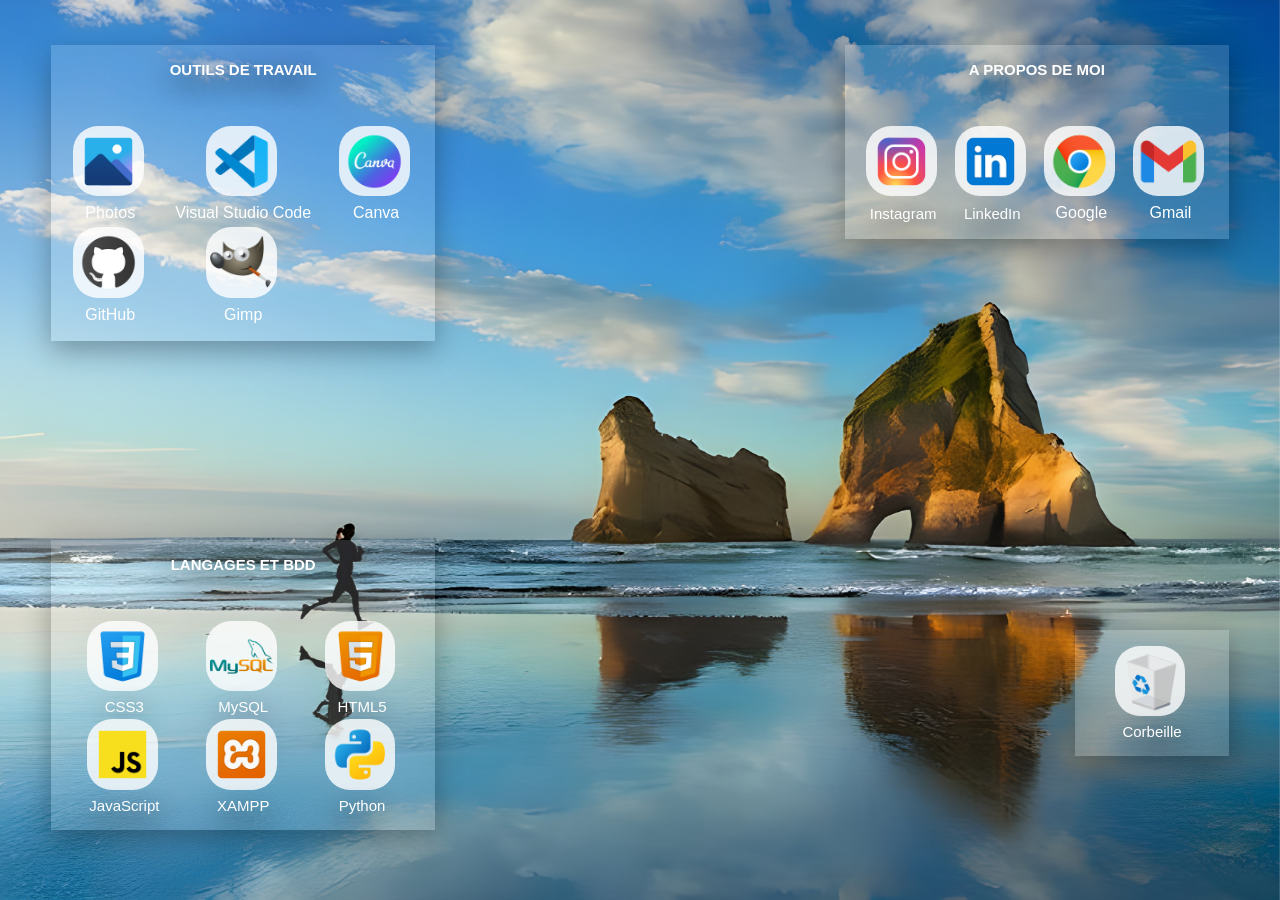
==== index.html @ 0bf075bc "23-03-2026" ====
<!DOCTYPE html>
<html lang="en">

<head>
    <meta charset="UTF-8">
    <meta name="viewport" content="width=device-width, initial-scale=1.0">
    <title>Accueil</title>
    <link rel="stylesheet" href="index.css">
    <link rel="stylesheet" href="page-icons.css">
</head>

<body>
    <img class="fond" src="images/fond_d_ecran.jpg" alt="">
    <div class="icons">
        <table class="work">
            <tr>
                <th scope="row" colspan="3">OUTILS DE TRAVAIL</th>
            </tr>
            <tr>
                <td class="photos"> <img class="icon" src="images/icons/icons-photos.png" alt=""></td>
                <td class="vscode"> <img class="icon" src="images/icons/icons-vscode.png" alt=""></td>
                <td class="canva"> <img class="icon" src="images/icons/icons-canva.png" alt=""></td>

            </tr>
            <tr>
                <td class="photos"> <a href=""><button>Photos</button></a></td>
                <td class="vscode"> <a href=""><button>Visual Studio Code</button></a></td>
                <td class="canva"> <a href=""><button>Canva</button></a></td>


            </tr>
            
            <tr>

                <td class="github"><img class="icon" src="images/icons/icons-github.png" alt=""></td>
                <td class="gimp"><img class="icon" src="images/icons/icons-gimp.png" alt=""></td>

            </tr>
            <tr>

                <td class="github"> <a href=""><button class="github">GitHub</button></a></td>
                <td class="gimp"><a href=""><button>Gimp</button></a></td>
            </tr>
            
        </table>

        <table class="language">
            <tr>
                <th scope="row" colspan="3">LANGAGES ET BDD</th>
            </tr>
            <tr>
                <td><img class="icon" src="images/icons/icons-css.png" alt=""></td>
                <td><img class="icon" src="images/icons/icons-mysql.png" alt=""></td>
                <td><img class="icon" src="images/icons/icons-html.png" alt=""></td>
            </tr>
            <tr>
                <td>CSS3</td>
                <td>MySQL</td>
                <td>HTML5</td>
            </tr>
            <tr>
                <td><img class="icon" src="images/icons/icons-javascript.png" alt=""></td>
                <td><img class="icon" src="images/icons/icons-xampp.png" alt=""></td>
                <td><img class="icon" src="images/icons/icons-python.png" alt=""></td>
            </tr>
            <tr>
                <td>JavaScript</td>
                <td>XAMPP</td>
                <td>Python</td>
            </tr>
        </table>

        <table class="social">
            <tr>
                <th scope="row" colspan="4">A PROPOS DE MOI</th>
            </tr>
            <tr>
                <!-- <td><img class="icon" src="images/icons/icons8-youtube-70.png" alt=""></td> -->
                <td><a href="https://www.instagram.com/rfmaude/" target="_blank"><img class="icon"
                            src="images/icons/icons-instagram.png" alt=""></a></td>
                <td><a href="https://www.linkedin.com/in/maude-roy-flament/" target="_blank"><img class="icon"
                            src="images/icons/icons-linkedin.png" alt=""></a></td>
                <td class="google"><a href="google.html"><img class="icon" src="images/icons/icons-chrome.png"
                            alt=""></a></td>
                <td class="gmail"><img class="icon" src="images/icons/icons-gmail.png" alt=""></td>
            </tr>
            <tr>
                <!-- <td>YouTube</td> -->
                <td>Instagram</td>
                <td>LinkedIn</td>
                <td class="google"> <a href="google.html"><button class="google">Google</button></a></td>
                <td class="gmail"> <a href=""><button class="gmail">Gmail</button></a></td>
            </tr>
        </table>

        <table class="poubelle">

            <tr>
                <td><img class="icon" src="images/icons/icons-bin.png" alt=""></td>
            </tr>
            <tr>
                <td>Corbeille</td>
            </tr>
        </table>


    </div>
    <script src="poubelle.js"></script>
    <script src="google.js"></script>
</body>

</html>
---- index.css ----
.fond {
    position: fixed;
    inset: 0;
    width: 100%;
    height: 100%;
    min-width: 500px;
    min-height: 500px;
    object-fit: cover;
    object-position: center;
    z-index: -1;
    margin: 0;

}

body {
    margin: 0;
    overflow: scroll;
    /* Empêche le scroll si une icône dépasse */
    height: 100%;
    width: 100%;
    min-width: 500px;
    min-height: 500px;
    font-size: clamp(12px, 2vw, 15px);
    font-family: 'Gill Sans', 'Gill Sans MT', 'Calibri', 'Trebuchet MS', sans-serif;
}


.icons .work,
.icons .language,
.icons .social {
    width: 30vw;
    padding: 1vw;
    text-align: center;
    background-color: rgba(255, 255, 255, 0.15);
    box-shadow: 0 1vh 3vh rgba(0, 0, 0, 0.3);
}

.icons .poubelle {
    width: 12vw;
    padding: 1vw;
    text-align: center;
    background-color: rgba(255, 255, 255, 0.15);
    box-shadow: 0 1vh 3vh rgba(0, 0, 0, 0.3);

}
th{
    padding-bottom: 5vh;
}
th,
td {
    color: rgb(255, 255, 255);
    text-shadow: 0 1vh 3vh rgba(0, 0, 0, 0.9);

}

.work {
    position: absolute;
    top: 5vh;
    left: 4vw;

}

.language {
    position: absolute;
    top: 60vh;
    left: 4vw;

}

.social {
    position: absolute;
    top: 5vh;
    right: 4vw;
}

.poubelle {
    position: absolute;
    top: 70vh;
    right: 4vw;
}

.td:hover {
    padding: 0.3vw;

}

.icon {
    padding: 0.3vw;
    cursor: pointer;
    background-color: rgba(255, 255, 255, 0.8);
    width: 7vh;
    margin-right: 0.3vw;
    border-radius: 25px;
}

button {
    border: none;
    font-size: 1rem;
    color: rgb(255, 255, 255);
    background-color: rgba(255, 255, 255, 0);
    cursor: pointer;
}
---- page-icons.css ----
/*PAGE POUBELLE*/
.dossier-container {
    position: fixed;
    top: 50%;
    left: 50%;
    transform: translate(-50%, -50%);
    z-index: 100;
}

.dossier{
    border-radius: 1vw;
    max-width: 130%;
    height: auto;
    display: block;
    box-shadow: 0 1vh 3vh rgba(0, 0, 0, 0.5);
}

.close-zone {
    position: absolute;
    top: 0vw;
    right: -11.6vw;
    width: 1vw;
    height: 1vw;
    cursor: pointer;
    z-index: 101;    

}

.close-zone2 {
    position: absolute;
    top: 0vw;
    right: -14.3vw;
    width: 1vw;
    height: 1vw;
    cursor: pointer;
    z-index: 101;
}

/*PAGE GOOGLE*/
.google{
    border-radius: 1vw;
    max-width: 130%;
    height: auto;
}
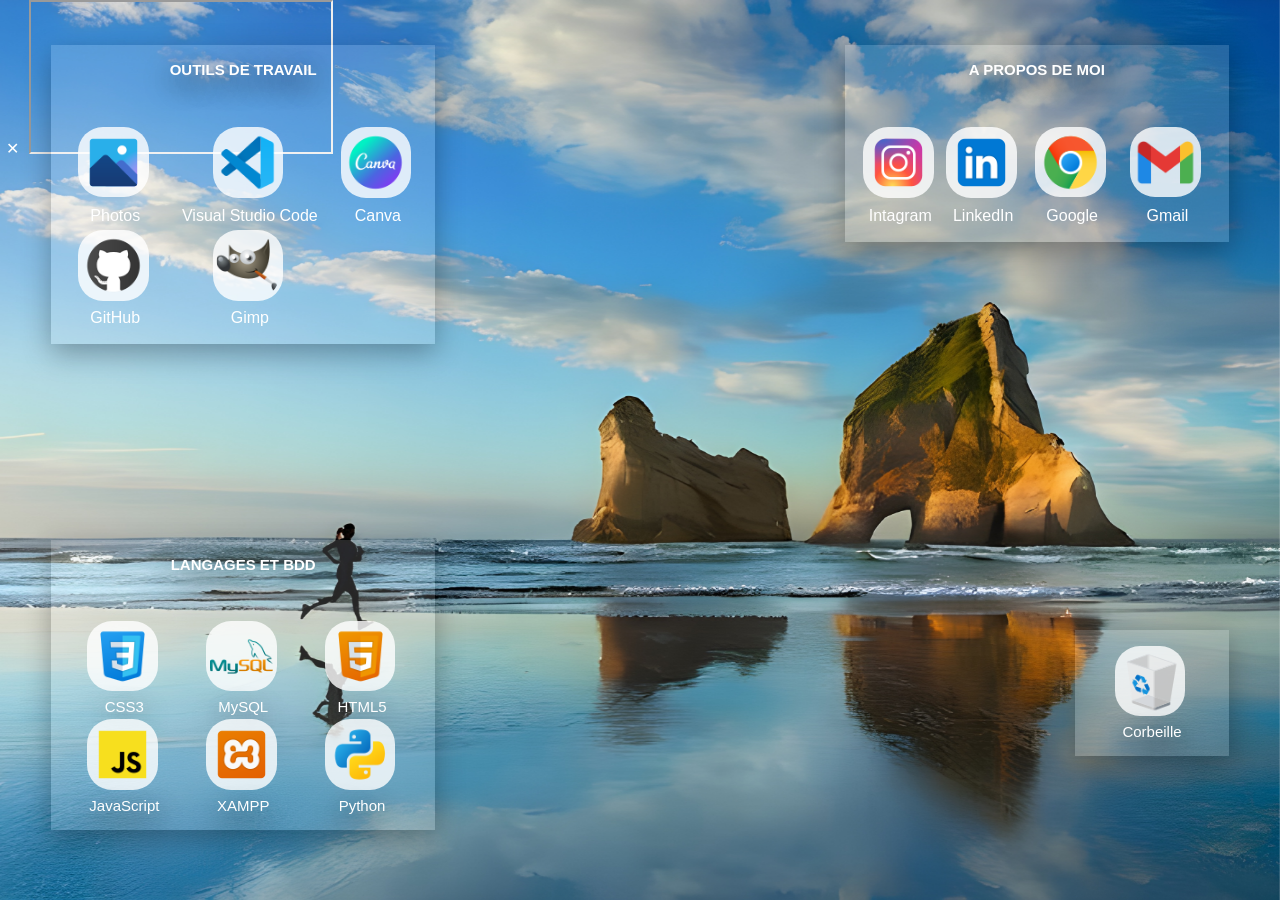
==== commit df0ae04c: "29-03-2026/23h30" ====
--- a/index.html
+++ b/index.html
@@ -1,5 +1,5 @@
 <!DOCTYPE html>
-<html lang="en">
+<html lang="fr">
 
 <head>
     <meta charset="UTF-8">
@@ -7,6 +7,7 @@
     <title>Accueil</title>
     <link rel="stylesheet" href="index.css">
     <link rel="stylesheet" href="page-icons.css">
+    <link rel="stylesheet" href="popup.css">
 </head>
 
 <body>
@@ -17,19 +18,23 @@
                 <th scope="row" colspan="3">OUTILS DE TRAVAIL</th>
             </tr>
             <tr>
-                <td class="photos"> <img class="icon" src="images/icons/icons-photos.png" alt=""></td>
+                <td class="photos">
+                    <button class="open-popup" data-src="photo.html">
+                        <img class="icon" src="images/icons/icons-photos.png" alt="">
+                    </button>
+                </td>
                 <td class="vscode"> <img class="icon" src="images/icons/icons-vscode.png" alt=""></td>
                 <td class="canva"> <img class="icon" src="images/icons/icons-canva.png" alt=""></td>
 
             </tr>
             <tr>
-                <td class="photos"> <a href=""><button>Photos</button></a></td>
+                <td class="photos"><button class="open-popup" data-src="photo.html">Photos</button></td>
                 <td class="vscode"> <a href=""><button>Visual Studio Code</button></a></td>
                 <td class="canva"> <a href=""><button>Canva</button></a></td>
 
 
             </tr>
-            
+
             <tr>
 
                 <td class="github"><img class="icon" src="images/icons/icons-github.png" alt=""></td>
@@ -41,7 +46,7 @@
                 <td class="github"> <a href=""><button class="github">GitHub</button></a></td>
                 <td class="gimp"><a href=""><button>Gimp</button></a></td>
             </tr>
-            
+
         </table>
 
         <table class="language">
@@ -76,25 +81,45 @@
             </tr>
             <tr>
                 <!-- <td><img class="icon" src="images/icons/icons8-youtube-70.png" alt=""></td> -->
-                <td><a href="https://www.instagram.com/rfmaude/" target="_blank"><img class="icon"
-                            src="images/icons/icons-instagram.png" alt=""></a></td>
-                <td><a href="https://www.linkedin.com/in/maude-roy-flament/" target="_blank"><img class="icon"
-                            src="images/icons/icons-linkedin.png" alt=""></a></td>
-                <td class="google"><a href="google.html"><img class="icon" src="images/icons/icons-chrome.png"
-                            alt=""></a></td>
-                <td class="gmail"><img class="icon" src="images/icons/icons-gmail.png" alt=""></td>
+                <td>
+                    <a href="https://www.instagram.com/rfmaude/" target="_blank">
+                        <img class="icon" src="images/icons/icons-instagram.png" alt="">
+                    </a>
+                </td>
+                <td>
+                    <a href="https://www.linkedin.com/in/maude-roy-flament/" target="_blank">
+                        <img class="icon" src="images/icons/icons-linkedin.png" alt="">
+                    </a>
+                </td>
+                <td class="google">
+                    <button class="open-popup" data-src="google.html">
+                        <img class="icon" src="images/icons/icons-chrome.png" alt="">
+                    </button>
+                </td>
+                <td class="gmail">
+                    <button class="open-popup" data-src="gmail.html">
+                        <img class="icon" src="images/icons/icons-gmail.png" alt="">
+                    </button>
+                </td>
             </tr>
             <tr>
                 <!-- <td>YouTube</td> -->
-                <td>Instagram</td>
-                <td>LinkedIn</td>
-                <td class="google"> <a href="google.html"><button class="google">Google</button></a></td>
-                <td class="gmail"> <a href=""><button class="gmail">Gmail</button></a></td>
+                <td>
+                    <a href="https://www.instagram.com/rfmaude/" target="_blank">
+                        <button>Intagram</button>
+                    </a>
+                </td>
+                <td>
+                    <a href="https://www.linkedin.com/in/maude-roy-flament/" target="_blank">
+                        <button>LinkedIn</button>
+                    </a>
+                </td>
+                <td class="google"> <button class="open-popup" data-src="google.html">Google</button></td>
+                <td class="gmail"> <button class="open-popup" data-src="gmail.html">Gmail</button></td>
             </tr>
         </table>
 
         <table class="poubelle">
-
             <tr>
                 <td><img class="icon" src="images/icons/icons-bin.png" alt=""></td>
             </tr>
@@ -103,10 +128,17 @@
             </tr>
         </table>
 
+        <!-- Popup interne modal + iframe -->
+        <div id="popup-overlay" class="popup-overlay">
+            <div class="popup-window">
+                <button id="popup-close" class="popup-close">✕</button>
+                <iframe src="" class="popup-iframe" title="Popup"></iframe>
+            </div>
+        </div>
 
     </div>
     <script src="poubelle.js"></script>
-    <script src="google.js"></script>
+    <script src="popup.js"></script>
 </body>
 
 </html>
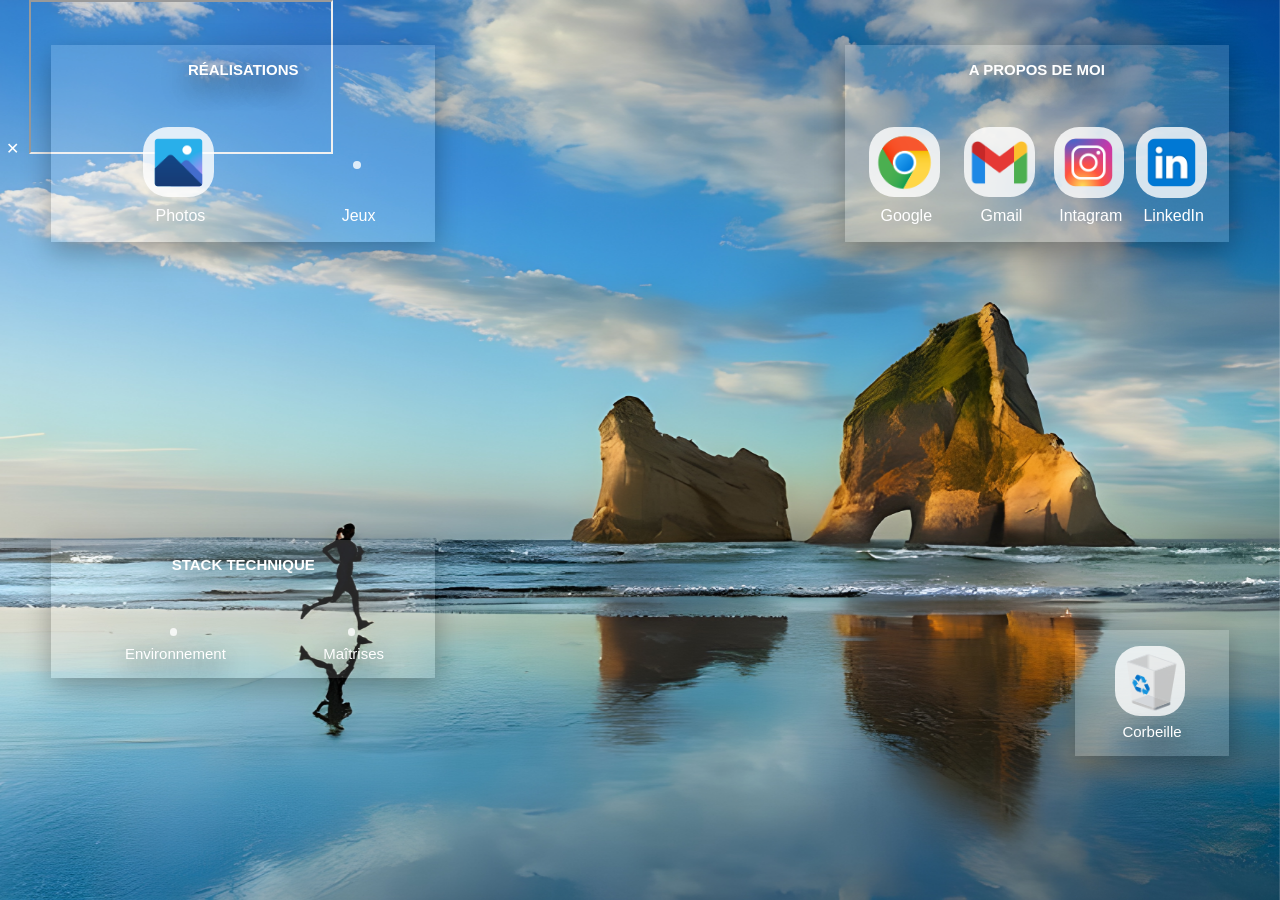
==== commit 64305785: "02-04-21h30" ====
--- a/index.html
+++ b/index.html
@@ -13,74 +13,22 @@
 <body>
     <img class="fond" src="images/fond_d_ecran.jpg" alt="">
     <div class="icons">
-        <table class="work">
-            <tr>
-                <th scope="row" colspan="3">OUTILS DE TRAVAIL</th>
-            </tr>
-            <tr>
-                <td class="photos">
-                    <button class="open-popup" data-src="photo.html">
-                        <img class="icon" src="images/icons/icons-photos.png" alt="">
-                    </button>
-                </td>
-                <td class="vscode"> <img class="icon" src="images/icons/icons-vscode.png" alt=""></td>
-                <td class="canva"> <img class="icon" src="images/icons/icons-canva.png" alt=""></td>
-
-            </tr>
-            <tr>
-                <td class="photos"><button class="open-popup" data-src="photo.html">Photos</button></td>
-                <td class="vscode"> <a href=""><button>Visual Studio Code</button></a></td>
-                <td class="canva"> <a href=""><button>Canva</button></a></td>
-
-
-            </tr>
-
-            <tr>
-
-                <td class="github"><img class="icon" src="images/icons/icons-github.png" alt=""></td>
-                <td class="gimp"><img class="icon" src="images/icons/icons-gimp.png" alt=""></td>
-
-            </tr>
-            <tr>
-
-                <td class="github"> <a href=""><button class="github">GitHub</button></a></td>
-                <td class="gimp"><a href=""><button>Gimp</button></a></td>
-            </tr>
-
-        </table>
-
-        <table class="language">
-            <tr>
-                <th scope="row" colspan="3">LANGAGES ET BDD</th>
-            </tr>
-            <tr>
-                <td><img class="icon" src="images/icons/icons-css.png" alt=""></td>
-                <td><img class="icon" src="images/icons/icons-mysql.png" alt=""></td>
-                <td><img class="icon" src="images/icons/icons-html.png" alt=""></td>
-            </tr>
-            <tr>
-                <td>CSS3</td>
-                <td>MySQL</td>
-                <td>HTML5</td>
-            </tr>
-            <tr>
-                <td><img class="icon" src="images/icons/icons-javascript.png" alt=""></td>
-                <td><img class="icon" src="images/icons/icons-xampp.png" alt=""></td>
-                <td><img class="icon" src="images/icons/icons-python.png" alt=""></td>
-            </tr>
-            <tr>
-                <td>JavaScript</td>
-                <td>XAMPP</td>
-                <td>Python</td>
-            </tr>
-        </table>
-
         <table class="social">
             <tr>
                 <th scope="row" colspan="4">A PROPOS DE MOI</th>
             </tr>
             <tr>
                 <!-- <td><img class="icon" src="images/icons/icons8-youtube-70.png" alt=""></td> -->
+                <td class="google">
+                    <button class="open-popup" data-src="google.html">
+                        <img class="icon" src="images/icons/icons-chrome.png" alt="">
+                    </button>
+                </td>
+                <td class="gmail">
+                    <button class="open-popup" data-src="gmail.html">
+                        <img class="icon" src="images/icons/icons-gmail.png" alt="">
+                    </button>
+                </td>
                 <td>
                     <a href="https://www.instagram.com/rfmaude/" target="_blank">
                         <img class="icon" src="images/icons/icons-instagram.png" alt="">
@@ -91,19 +39,12 @@
                         <img class="icon" src="images/icons/icons-linkedin.png" alt="">
                     </a>
                 </td>
-                <td class="google">
-                    <button class="open-popup" data-src="google.html">
-                        <img class="icon" src="images/icons/icons-chrome.png" alt="">
-                    </button>
-                </td>
-                <td class="gmail">
-                    <button class="open-popup" data-src="gmail.html">
-                        <img class="icon" src="images/icons/icons-gmail.png" alt="">
-                    </button>
-                </td>
+
             </tr>
             <tr>
                 <!-- <td>YouTube</td> -->
+                <td class="google"> <button class="open-popup" data-src="google.html">Google</button></td>
+                <td class="gmail"> <button class="open-popup" data-src="gmail.html">Gmail</button></td>
                 <td>
                     <a href="https://www.instagram.com/rfmaude/" target="_blank">
                         <button>Intagram</button>
@@ -114,10 +55,56 @@
                         <button>LinkedIn</button>
                     </a>
                 </td>
-                <td class="google"> <button class="open-popup" data-src="google.html">Google</button></td>
-                <td class="gmail"> <button class="open-popup" data-src="gmail.html">Gmail</button></td>
+
             </tr>
         </table>
+        <table class="work">
+            <tr>
+                <th scope="row" colspan="3">RÉALISATIONS</th>
+            </tr>
+            <tr>
+                <td class="photos">
+                    <button class="open-popup" data-src="album/photo.html">
+                        <img class="icon" src="images/icons/icons-photos.png" alt="">
+                    </button>
+                </td>
+                <td class="jeux">
+                    <button class="open-popup" data-src="https://rfmfly.github.io/jeu.github.io/">
+                        <img class="icon" src="images/icons/icons-game.png" alt="">
+                    </button>
+                </td>
+
+            </tr>
+            <tr>
+                <td class="photos"><button class="open-popup" data-src="/album/photo.html">Photos</button></td>
+                <td class="jeux"><button class="open-popup" data-src="https://rfmfly.github.io/jeu.github.io/"> Jeux</button></td>
+            </tr>
+        </table>
+
+        <table class="language">
+            <tr>
+                <th scope="row" colspan="2">STACK TECHNIQUE</th>
+            </tr>
+            <tr>
+                <td class="folder">
+                    <button class="open-popup" data-src="environnement.html">
+                        <img class="icon" src="images/icons/icons8-folder.png" alt="">
+                    </button>
+                </td><td class="folder">
+                    <button class="open-popup" data-src="maitrise.html">
+                        <img class="icon" src="images/icons/icons8-folder.png" alt="">
+                    </button>
+                </td>
+                
+            </tr>
+            <tr>
+                <td>Environnement</td>
+                <td>Maîtrises</td>
+            </tr>
+
+        </table>
+
+
 
         <table class="poubelle">
             <tr>
@@ -128,15 +115,18 @@
             </tr>
         </table>
 
-        <!-- Popup interne modal + iframe -->
-        <div id="popup-overlay" class="popup-overlay">
-            <div class="popup-window">
-                <button id="popup-close" class="popup-close">✕</button>
-                <iframe src="" class="popup-iframe" title="Popup"></iframe>
-            </div>
-        </div>
+
 
     </div>
+
+    <!-- Popup interne modal + iframe -->
+    <div id="popup-overlay" class="popup-overlay">
+        <div class="popup-window">
+            <button id="popup-close" class="popup-close">✕</button>
+            <iframe src="" class="popup-iframe" title="Popup"></iframe>
+        </div>
+    </div>
+
     <script src="poubelle.js"></script>
     <script src="popup.js"></script>
 </body>
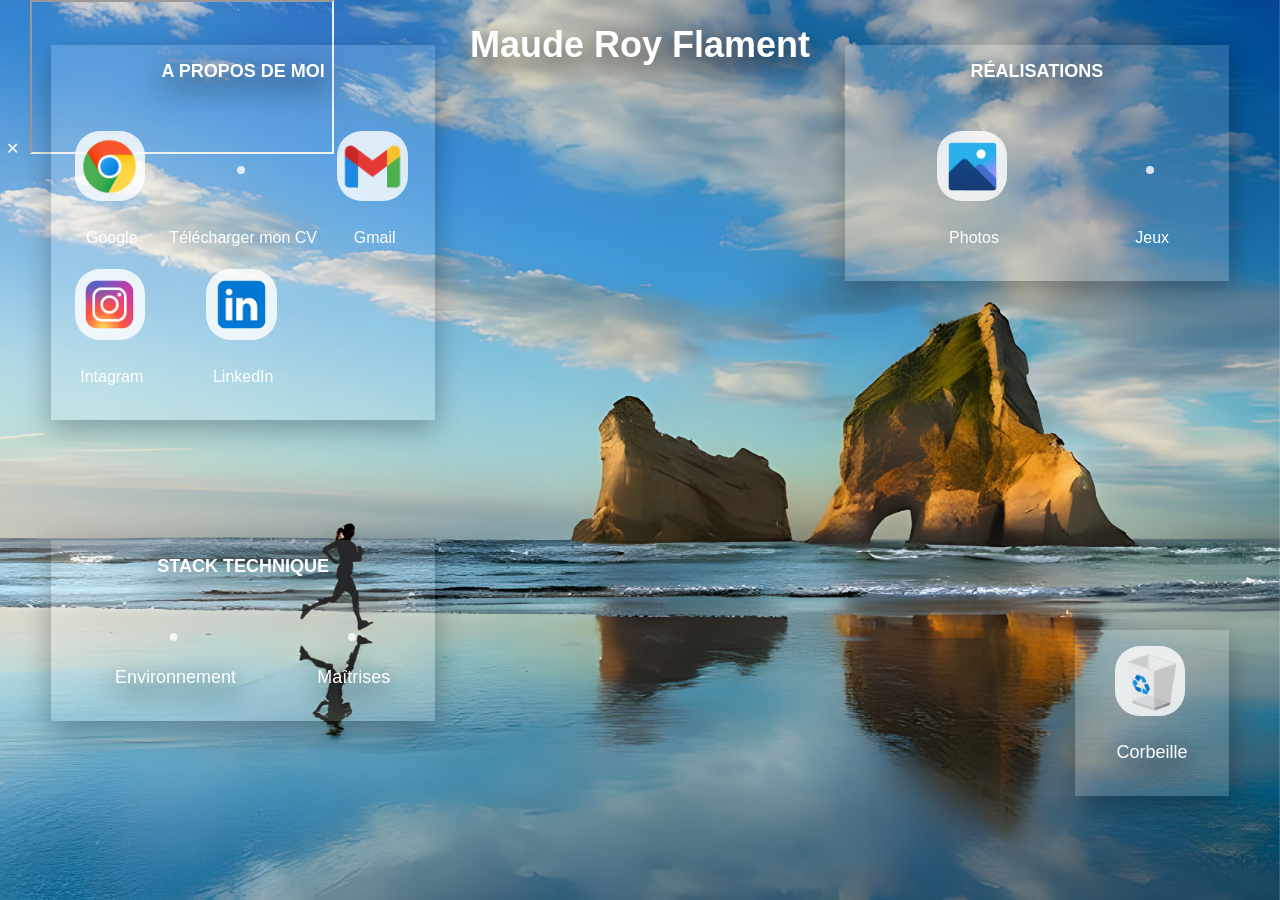
==== commit ed351621: "03-04/10:39" ====
--- a/index.html
+++ b/index.html
@@ -11,6 +11,7 @@
 </head>
 
 <body>
+    <h1>Maude Roy Flament</h1>
     <img class="fond" src="images/fond_d_ecran.jpg" alt="">
     <div class="icons">
         <table class="social">
@@ -24,11 +25,28 @@
                         <img class="icon" src="images/icons/icons-chrome.png" alt="">
                     </button>
                 </td>
+                <td class="cv">
+                    <button class="open-popup" data-src="images/CV_2026.pdf">
+                        <img class="icon" src="images/icons/icons-pdf.png" alt="">
+                    </button>
+                </td>
                 <td class="gmail">
                     <button class="open-popup" data-src="gmail.html">
                         <img class="icon" src="images/icons/icons-gmail.png" alt="">
                     </button>
                 </td>
+                
+
+            </tr>
+            <tr>
+                <td class="google"> <button class="open-popup" data-src="google.html">Google</button></td>
+                <td>
+                        <button class="open-popup" data-src="images/CV_2026.pdf">Télécharger mon CV</button>
+                </td>
+                <td class="gmail"> <button class="open-popup" data-src="gmail.html">Gmail</button></td>
+                
+            </tr>
+            <tr>
                 <td>
                     <a href="https://www.instagram.com/rfmaude/" target="_blank">
                         <img class="icon" src="images/icons/icons-instagram.png" alt="">
@@ -39,12 +57,8 @@
                         <img class="icon" src="images/icons/icons-linkedin.png" alt="">
                     </a>
                 </td>
-
             </tr>
             <tr>
-                <!-- <td>YouTube</td> -->
-                <td class="google"> <button class="open-popup" data-src="google.html">Google</button></td>
-                <td class="gmail"> <button class="open-popup" data-src="gmail.html">Gmail</button></td>
                 <td>
                     <a href="https://www.instagram.com/rfmaude/" target="_blank">
                         <button>Intagram</button>
@@ -55,7 +69,6 @@
                         <button>LinkedIn</button>
                     </a>
                 </td>
-
             </tr>
         </table>
         <table class="work">
@@ -64,7 +77,7 @@
             </tr>
             <tr>
                 <td class="photos">
-                    <button class="open-popup" data-src="album/photo.html">
+                    <button class="open-popup" data-src="photo.html">
                         <img class="icon" src="images/icons/icons-photos.png" alt="">
                     </button>
                 </td>
@@ -76,8 +89,9 @@
 
             </tr>
             <tr>
-                <td class="photos"><button class="open-popup" data-src="/album/photo.html">Photos</button></td>
-                <td class="jeux"><button class="open-popup" data-src="https://rfmfly.github.io/jeu.github.io/"> Jeux</button></td>
+                <td class="photos"><button class="open-popup" data-src="photo.html">Photos</button></td>
+                <td class="jeux"><button class="open-popup" data-src="https://rfmfly.github.io/jeu.github.io/">
+                        Jeux</button></td>
             </tr>
         </table>
 
@@ -90,12 +104,13 @@
                     <button class="open-popup" data-src="environnement.html">
                         <img class="icon" src="images/icons/icons8-folder.png" alt="">
                     </button>
-                </td><td class="folder">
+                </td>
+                <td class="folder">
                     <button class="open-popup" data-src="maitrise.html">
                         <img class="icon" src="images/icons/icons8-folder.png" alt="">
                     </button>
                 </td>
-                
+
             </tr>
             <tr>
                 <td>Environnement</td>
--- a/index.css
+++ b/index.css
@@ -20,10 +20,19 @@
     width: 100%;
     min-width: 500px;
     min-height: 500px;
-    font-size: clamp(12px, 2vw, 15px);
+    font-size: clamp(15px, 2vw, 18px);
     font-family: 'Gill Sans', 'Gill Sans MT', 'Calibri', 'Trebuchet MS', sans-serif;
 }
 
+h1 {
+    position: absolute;
+    top: 0vh;
+    left: 50%;
+    transform: translateX(-50%);
+    color: rgb(255, 255, 255);
+    text-shadow: 0 1vh 3vh rgba(0, 0, 0, 0.9);
+    font-size: clamp(18px, 3vw, 36px);
+}
 
 .icons .work,
 .icons .language,
@@ -46,6 +55,10 @@
 th{
     padding-bottom: 5vh;
 }
+
+td{
+    padding-bottom: 2vh;
+}
 th,
 td {
     color: rgb(255, 255, 255);
@@ -53,7 +66,7 @@
 
 }
 
-.work {
+.social {
     position: absolute;
     top: 5vh;
     left: 4vw;
@@ -67,7 +80,7 @@
 
 }
 
-.social {
+.work {
     position: absolute;
     top: 5vh;
     right: 4vw;
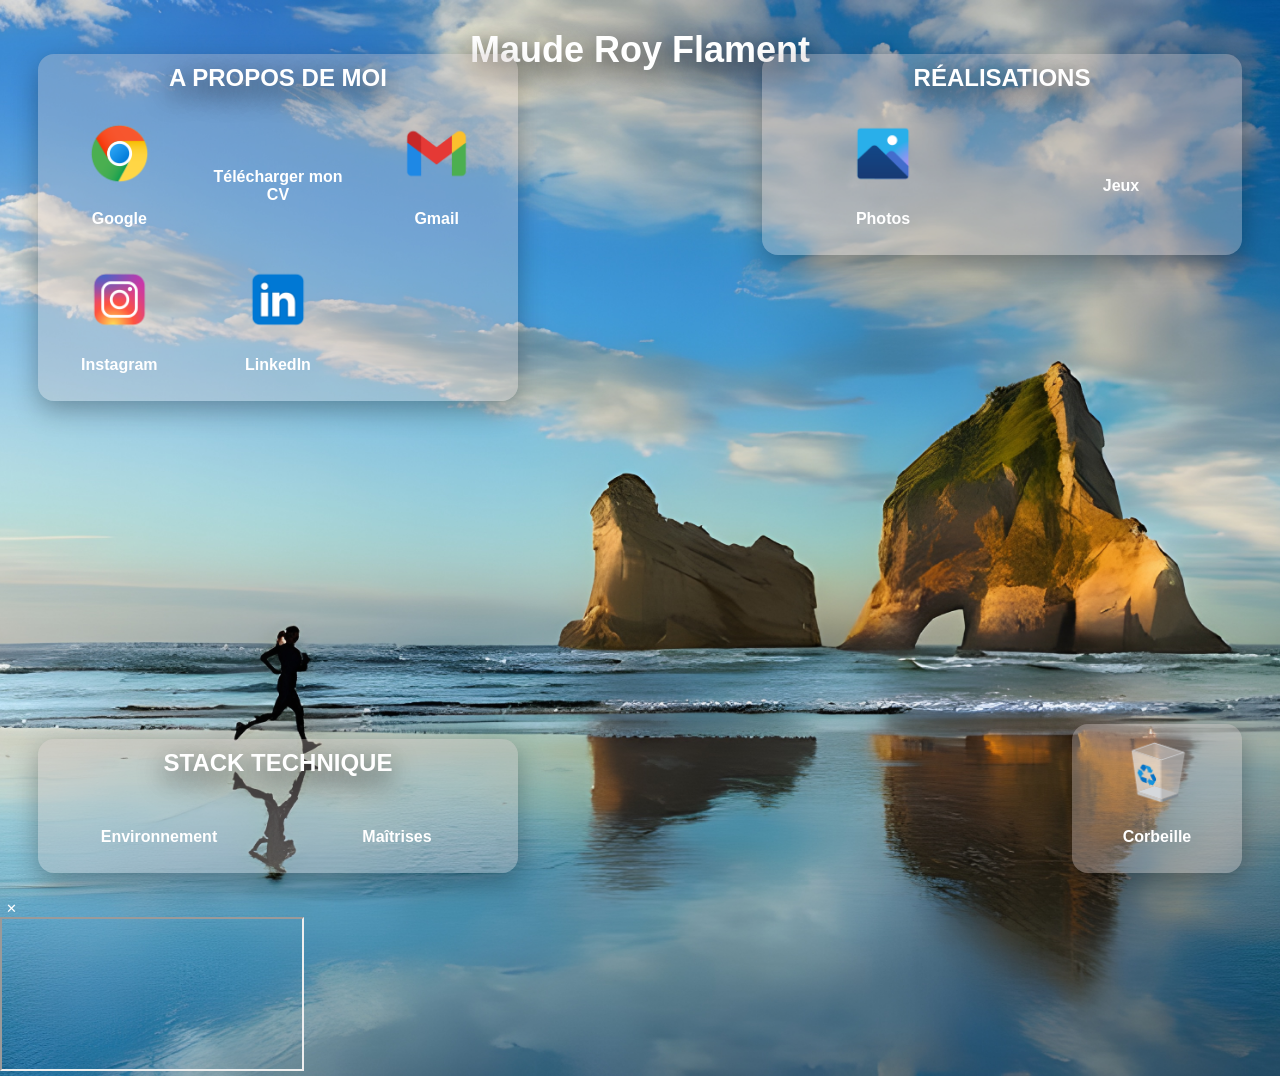
==== commit c302649b: "10/04-11:09" ====
--- a/index.html
+++ b/index.html
@@ -6,141 +6,80 @@
     <meta name="viewport" content="width=device-width, initial-scale=1.0">
     <title>Accueil</title>
     <link rel="stylesheet" href="index.css">
-    <link rel="stylesheet" href="page-icons.css">
+    <link rel="stylesheet" href="bin.css">
     <link rel="stylesheet" href="popup.css">
 </head>
 
 <body>
     <h1>Maude Roy Flament</h1>
-    <img class="fond" src="images/fond_d_ecran.jpg" alt="">
-    <div class="icons">
-        <table class="social">
-            <tr>
-                <th scope="row" colspan="4">A PROPOS DE MOI</th>
-            </tr>
-            <tr>
-                <!-- <td><img class="icon" src="images/icons/icons8-youtube-70.png" alt=""></td> -->
-                <td class="google">
-                    <button class="open-popup" data-src="google.html">
-                        <img class="icon" src="images/icons/icons-chrome.png" alt="">
-                    </button>
-                </td>
-                <td class="cv">
-                    <button class="open-popup" data-src="images/CV_2026.pdf">
-                        <img class="icon" src="images/icons/icons-pdf.png" alt="">
-                    </button>
-                </td>
-                <td class="gmail">
-                    <button class="open-popup" data-src="gmail.html">
-                        <img class="icon" src="images/icons/icons-gmail.png" alt="">
-                    </button>
-                </td>
-                
 
-            </tr>
-            <tr>
-                <td class="google"> <button class="open-popup" data-src="google.html">Google</button></td>
-                <td>
-                        <button class="open-popup" data-src="images/CV_2026.pdf">Télécharger mon CV</button>
-                </td>
-                <td class="gmail"> <button class="open-popup" data-src="gmail.html">Gmail</button></td>
-                
-            </tr>
-            <tr>
-                <td>
-                    <a href="https://www.instagram.com/rfmaude/" target="_blank">
-                        <img class="icon" src="images/icons/icons-instagram.png" alt="">
-                    </a>
-                </td>
-                <td>
-                    <a href="https://www.linkedin.com/in/maude-roy-flament/" target="_blank">
-                        <img class="icon" src="images/icons/icons-linkedin.png" alt="">
-                    </a>
-                </td>
-            </tr>
-            <tr>
-                <td>
-                    <a href="https://www.instagram.com/rfmaude/" target="_blank">
-                        <button>Intagram</button>
-                    </a>
-                </td>
-                <td>
-                    <a href="https://www.linkedin.com/in/maude-roy-flament/" target="_blank">
-                        <button>LinkedIn</button>
-                    </a>
-                </td>
-            </tr>
-        </table>
-        <table class="work">
-            <tr>
-                <th scope="row" colspan="3">RÉALISATIONS</th>
-            </tr>
-            <tr>
-                <td class="photos">
-                    <button class="open-popup" data-src="photo.html">
-                        <img class="icon" src="images/icons/icons-photos.png" alt="">
-                    </button>
-                </td>
-                <td class="jeux">
-                    <button class="open-popup" data-src="https://rfmfly.github.io/jeu.github.io/">
-                        <img class="icon" src="images/icons/icons-game.png" alt="">
-                    </button>
-                </td>
+    <main class="home-grid">
+        <section class="about-links">
+            <h2>A PROPOS DE MOI</h2>
+            <button class="open-popup" data-src="google.html" aria-label="Ouvrir Google">
+                <img class="icon" src="images/icons/icons-chrome.png" alt="">
+                <p class="item-name">Google</p>
+            </button>
+            <button class="open-popup" data-src="images/CV_2026.pdf" aria-label="Ouvrir mon CV pour le télécharger">
+                <img class="icon" src="images/icons/icons-pdf.png" alt="">
+                <p class="item-name">Télécharger mon CV</p>
+            </button>
+            <button class="open-popup" data-src="gmail.html" aria-label="Ouvrir Gmail">
+                <img class="icon" src="images/icons/icons-gmail.png" alt="">
+                <p class="item-name">Gmail</p>
+            </button>
+            <button class="open-popup" data-src="https://www.instagram.com/rfmaude/" aria-label="Ouvrir Instagram dans un nouvel onglet">
+                <img class="icon" src="images/icons/icons-instagram.png" alt="">
+                <p class="item-name">Instagram</p>
+            </button>
+            <button class="open-popup" data-src="https://www.linkedin.com/in/maude-roy-flament/" aria-label="Ouvrir LinkedIn dans un nouvel onglet">
+                <img class="icon" src="images/icons/icons-linkedin.png" alt="">
+                <p class="item-name">LinkedIn</p>
+            </button>
+        </section>
 
-            </tr>
-            <tr>
-                <td class="photos"><button class="open-popup" data-src="photo.html">Photos</button></td>
-                <td class="jeux"><button class="open-popup" data-src="https://rfmfly.github.io/jeu.github.io/">
-                        Jeux</button></td>
-            </tr>
-        </table>
+        <section class="work-links">
+            <h2>RÉALISATIONS</h2>
+            <button class="open-popup" data-src="photo.html" aria-label="Ouvrir les photos">
+                <img class="icon" src="images/icons/icons-photos.png" alt="">
+                <p class="item-name">Photos</p>
+            </button>
+            <button class="open-popup" data-src="https://rfmaude.github.io/jeu.github.io/" aria-label="Ouvrir les jeux">
+                <img class="icon" src="images/icons/icons-game.png" alt="">
+                <p class="item-name">Jeux</p>
+            </button>
+        </section>
 
-        <table class="language">
-            <tr>
-                <th scope="row" colspan="2">STACK TECHNIQUE</th>
-            </tr>
-            <tr>
-                <td class="folder">
-                    <button class="open-popup" data-src="environnement.html">
-                        <img class="icon" src="images/icons/icons8-folder.png" alt="">
-                    </button>
-                </td>
-                <td class="folder">
-                    <button class="open-popup" data-src="maitrise.html">
-                        <img class="icon" src="images/icons/icons8-folder.png" alt="">
-                    </button>
-                </td>
+        <section class="stack-links">
+            <h2>STACK TECHNIQUE</h2>
+            <button class="open-popup" data-src="environnement.html" aria-label="Ouvrir la section environnement">
+                <img class="icon" src="images/icons/icons8-folder.png" alt="">
+                <p class="item-name">Environnement</p>
+            </button>
+            <button class="open-popup" data-src="maitrise.html" aria-label="Ouvrir la section maîtrises">
+                <img class="icon" src="images/icons/icons8-folder.png" alt="">
+                <p class="item-name">Maîtrises</p>
+            </button>
+        </section>
+        <section class="bin">
+            <button type="button" aria-label="Ouvrir la corbeille">
+                <img class="icon" src="images/icons/icons-bin.png" alt="">
+                <p class="item-name">Corbeille</p>
+            </button>
+        </section>
 
-            </tr>
-            <tr>
-                <td>Environnement</td>
-                <td>Maîtrises</td>
-            </tr>
-
-        </table>
+    </main>
 
 
-
-        <table class="poubelle">
-            <tr>
-                <td><img class="icon" src="images/icons/icons-bin.png" alt=""></td>
-            </tr>
-            <tr>
-                <td>Corbeille</td>
-            </tr>
-        </table>
-
-
-
-    </div>
 
     <!-- Popup interne modal + iframe -->
     <div id="popup-overlay" class="popup-overlay">
         <div class="popup-window">
-            <button id="popup-close" class="popup-close">✕</button>
+            <button id="popup-close" class="popup-close" aria-label="Fermer la fenêtre popup">✕</button>
             <iframe src="" class="popup-iframe" title="Popup"></iframe>
         </div>
     </div>
+
 
     <script src="poubelle.js"></script>
     <script src="popup.js"></script>
--- a/index.css
+++ b/index.css
@@ -1,32 +1,21 @@
-.fond {
-    position: fixed;
-    inset: 0;
-    width: 100%;
-    height: 100%;
-    min-width: 500px;
-    min-height: 500px;
-    object-fit: cover;
-    object-position: center;
-    z-index: -1;
-    margin: 0;
-
-}
-
 body {
     margin: 0;
+    overflow-x: hidden;
     overflow: scroll;
-    /* Empêche le scroll si une icône dépasse */
-    height: 100%;
     width: 100%;
     min-width: 500px;
     min-height: 500px;
     font-size: clamp(15px, 2vw, 18px);
     font-family: 'Gill Sans', 'Gill Sans MT', 'Calibri', 'Trebuchet MS', sans-serif;
+    background-image: url('images/fond_d_ecran.jpg');
+    background-size: cover;
+    background-position: center;
 }
+
 
 h1 {
     position: absolute;
-    top: 0vh;
+    top: 0.5vh;
     left: 50%;
     transform: translateX(-50%);
     color: rgb(255, 255, 255);
@@ -34,82 +23,122 @@
     font-size: clamp(18px, 3vw, 36px);
 }
 
-.icons .work,
-.icons .language,
-.icons .social {
-    width: 30vw;
-    padding: 1vw;
-    text-align: center;
-    background-color: rgba(255, 255, 255, 0.15);
-    box-shadow: 0 1vh 3vh rgba(0, 0, 0, 0.3);
+/* Layout principal */
+.home-grid {
+    position: relative;
+    height: 100vh;
 }
 
-.icons .poubelle {
-    width: 12vw;
-    padding: 1vw;
+.about-links,
+.work-links,
+.stack-links,
+.bin {
+    width: min(44vw, 460px);
+    padding: 0.6rem;
     text-align: center;
-    background-color: rgba(255, 255, 255, 0.15);
+    color: rgb(255, 255, 255);
+    text-shadow: 0 1vh 3vh rgba(0, 0, 0, 0.9);
+    background: rgba(208, 199, 199, 0.35);
+    border-radius: 16px;
     box-shadow: 0 1vh 3vh rgba(0, 0, 0, 0.3);
-
-}
-th{
-    padding-bottom: 5vh;
+    backdrop-filter: blur(0.5px);
 }
 
-td{
-    padding-bottom: 2vh;
-}
-th,
-td {
-    color: rgb(255, 255, 255);
-    text-shadow: 0 1vh 3vh rgba(0, 0, 0, 0.9);
-
+section h2 {
+    grid-column: 1 / -1;
+    margin: 0 0 0.5rem;
+    font-size: clamp(16px, 2vw, 24px);
 }
 
-.social {
+/* Blocs de liens */
+.about-links {
     position: absolute;
-    top: 5vh;
-    left: 4vw;
-
+    top: 6vh;
+    left: 3vw;
+    display: grid;
+    grid-template-columns: repeat(3, 1fr);
+    gap: 1rem;
 }
 
-.language {
+.work-links {
     position: absolute;
-    top: 60vh;
-    left: 4vw;
-
+    top: 6vh;
+    right: 3vw;
+    display: grid;
+    grid-template-columns: repeat(2, 1fr);
+    gap: 1rem;
 }
 
-.work {
+.stack-links {
     position: absolute;
-    top: 5vh;
-    right: 4vw;
+    bottom: 3vh;
+    left: 3vw;
+    display: grid;
+    grid-template-columns: repeat(2, 1fr);
+    gap: 1rem;
 }
 
-.poubelle {
+.bin {
     position: absolute;
-    top: 70vh;
-    right: 4vw;
+    right: 3vw;
+    bottom: 3vh;
+    width: min(15vw, 150px);
+    display: flex;
+    align-items: center;
+    justify-content: center;
 }
 
-.td:hover {
-    padding: 0.3vw;
+/* Boutons */
+button{
+    display: flex;
+    flex-direction: column;
+    align-items: center;
+    justify-content: center;
+    gap: 0.25rem;
+    color: rgb(255, 255, 255);
+    text-decoration: none;
+    background-color: transparent;
+    border: none;
+    cursor: pointer;
+}
 
+.item-name {
+    font-weight: 600;
+    font-size: clamp(10px, 1.8vw, 16px);
 }
 
 .icon {
-    padding: 0.3vw;
-    cursor: pointer;
-    background-color: rgba(255, 255, 255, 0.8);
-    width: 7vh;
-    margin-right: 0.3vw;
-    border-radius: 25px;
+    width: 7.5vh;
+    padding: 0.2rem;
 }
 
-button {
-    border: none;
-    font-size: 1rem;
-    color: rgb(255, 255, 255);
-    background-color: rgba(255, 255, 255, 0);
-    cursor: pointer;
-}+@media (max-width: 600px) {
+    body {
+        min-width: 0;
+        min-height: 100vh;
+    }
+
+    .home-grid {
+        display: grid;
+        gap: 1rem;
+        padding: 14vh 1rem 2rem;
+    }
+
+    .about-links,
+    .work-links,
+    .stack-links,
+    .bin {
+        position: static;
+        width: auto;
+    }
+
+    .about-links,
+    .work-links,
+    .stack-links {
+        grid-template-columns: repeat(2, 1fr);
+    }
+
+    .bin {
+        justify-self: start;
+    }
+}
--- a/bin.css
+++ b/bin.css
@@ -0,0 +1,38 @@
+/*PAGE POUBELLE*/
+.dossier-container {
+    position: fixed;
+    top: 50%;
+    left: 50%;
+    transform: translate(-50%, -50%);
+    z-index: 100;
+}
+
+.dossier{
+    border-radius: 1vw;
+    max-width: 130%;
+    height: auto;
+    display: block;
+    box-shadow: 0 1vh 3vh rgba(0, 0, 0, 0.5);
+}
+
+.close-zone {
+    position: absolute;
+    top: 0vw;
+    right: -11.6vw;
+    width: 1vw;
+    height: 1vw;
+    cursor: pointer;
+    z-index: 101;    
+
+}
+
+.close-zone2 {
+    position: absolute;
+    top: 0vw;
+    right: -14.3vw;
+    width: 1vw;
+    height: 1vw;
+    cursor: pointer;
+    z-index: 101;
+}
+
